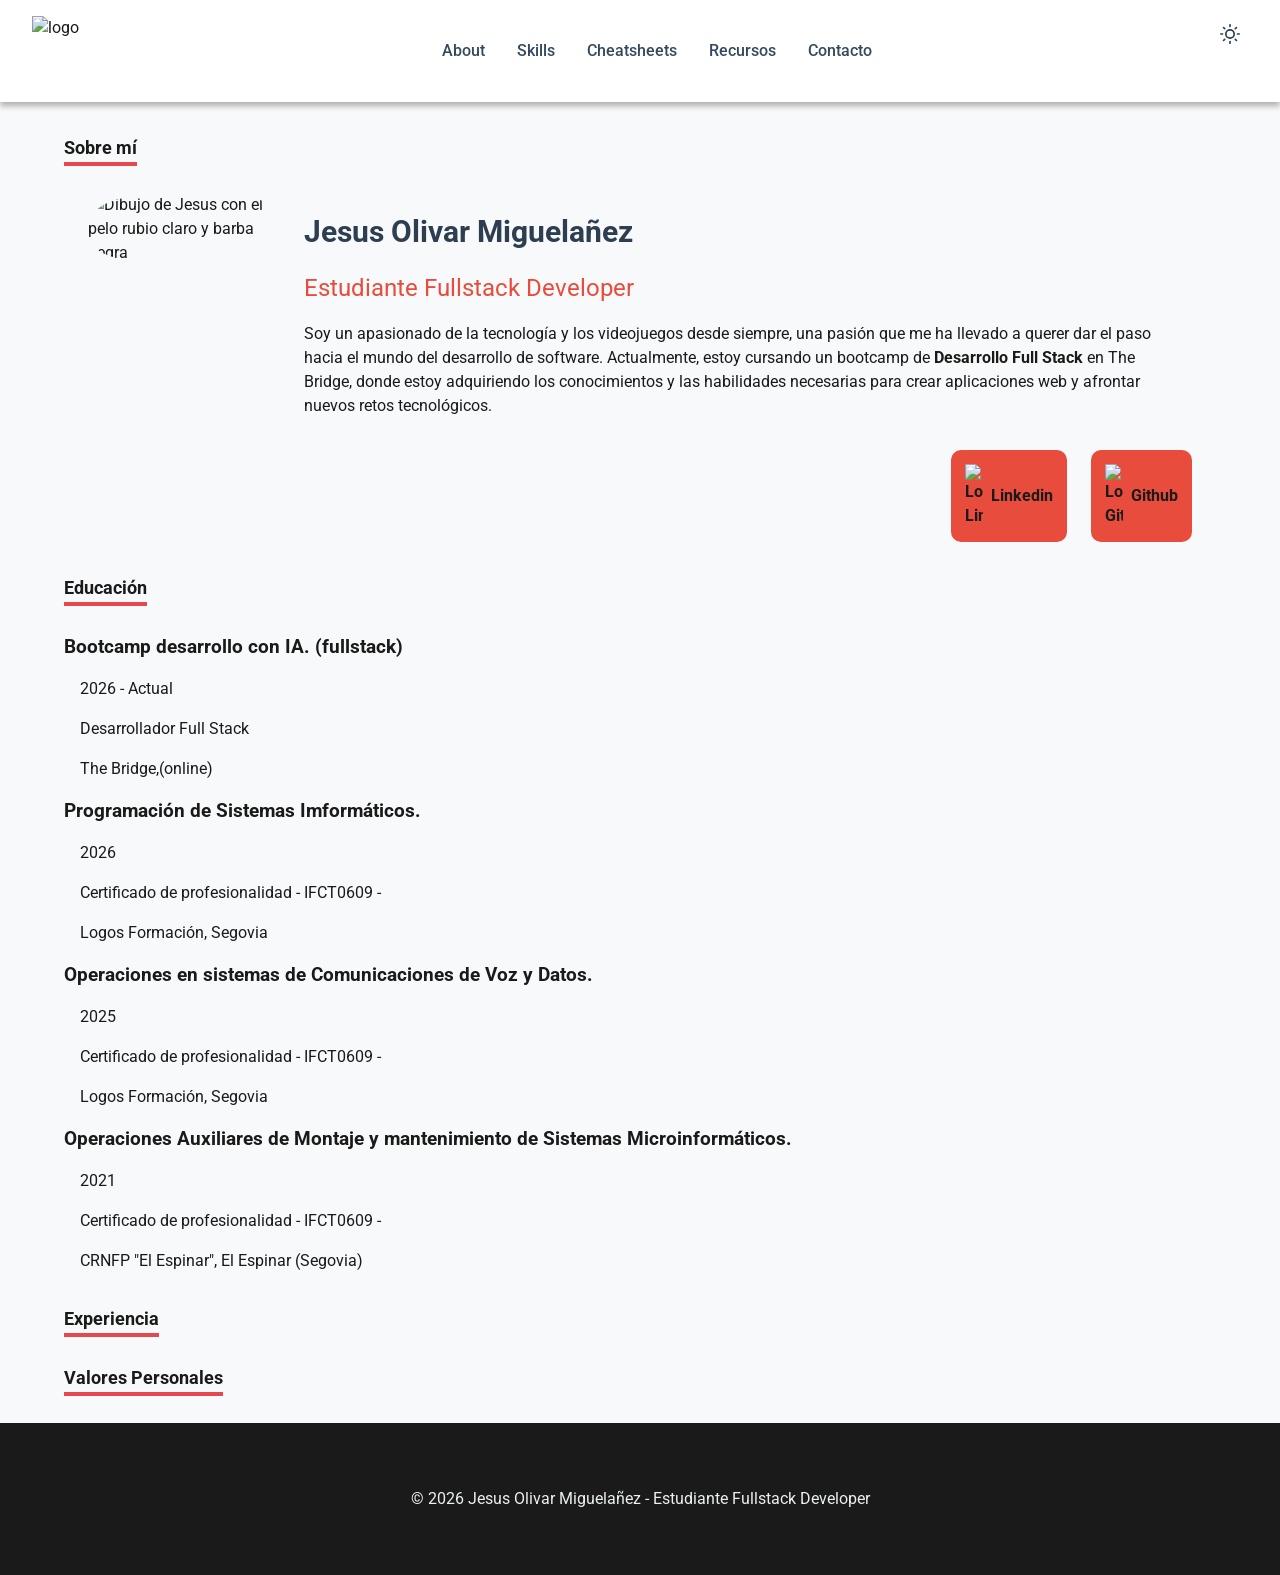
==== about.html @ a86edf4b "algunos arreglos en css" ====
<!doctype html>
<html lang="es">
    <head>
        <meta charset="UTF-8" />
        <meta name="viewport" content="width=device-width, initial-scale=1.0" />
        <title>Home - Portfolio de Jesús Olivar Migueláñez</title>
        <meta
            name="description"
            content="Portfolio personal de Jesús Olivar Migueláñez, estudiante de desarrollo Fullstack" />
        <link rel="icon" href="https://res.cloudinary.com/pslzx5jd/image/upload/v1795026582/favicon.ico" sizes="32x32" />
        <link
            rel="icon"
            href="https://res.cloudinary.com/pslzx5jd/image/upload/v1795026582/Dragon-minimalista_blanco_ico.svg"
            type="image/svg+xml" />
        <link
            rel="apple-touch-icon"
            href="https://res.cloudinary.com/pslzx5jd/image/upload/v1795026837/apple-touch-icon.png" />
        <link rel="stylesheet" href="css/reset.css" />
        <link rel="stylesheet" href="css/variables.css" />
        <link rel="stylesheet" href="css/styles.css" />
    </head>
    <body>
        <header>
            <div class="header">
                <a href="index.html"
                    ><img
                        id="logo-header"
                        src="https://res.cloudinary.com/pslzx5jd/image/upload/v1795026582/Dragon-minimalista_blanco_ico.svg"
                        alt="logo"
                /></a>
                <nav class="nav-header">
                    <ul class="nav-header-list">
                        <li><a href="about.html">About</a></li>
                        <li><a href="index.html#skills">Skills</a></li>
                        <li><a href="index.html#cheatsheets">Cheatsheets</a></li>
                        <li><a href="index.html#recursos">Recursos</a></li>
                        <li><a href="contacto.html">Contacto</a></li>
                    </ul>
                </nav>
                <button class="dark-mode-toggle" id="darkModeToggle" type="button" aria-label="Cambiar modo oscuro">
                    <svg
                        class="sun-icon"
                        width="20"
                        height="20"
                        viewBox="0 0 24 24"
                        fill="none"
                        stroke="currentColor"
                        stroke-width="2"
                        stroke-linecap="round"
                        stroke-linejoin="round"
                        style="display: block">
                        <circle cx="12" cy="12" r="5"></circle>
                        <line x1="12" y1="1" x2="12" y2="3"></line>
                        <line x1="12" y1="21" x2="12" y2="23"></line>
                        <line x1="4.22" y1="4.22" x2="5.64" y2="5.64"></line>
                        <line x1="18.36" y1="18.36" x2="19.78" y2="19.78"></line>
                        <line x1="1" y1="12" x2="3" y2="12"></line>
                        <line x1="21" y1="12" x2="23" y2="12"></line>
                        <line x1="4.22" y1="19.78" x2="5.64" y2="18.36"></line>
                        <line x1="18.36" y1="5.64" x2="19.78" y2="4.22"></line>
                    </svg>
                    <svg
                        class="moon-icon"
                        style="display: none"
                        width="20"
                        height="20"
                        viewBox="0 0 24 24"
                        fill="none"
                        stroke="currentColor"
                        stroke-width="2"
                        stroke-linecap="round"
                        stroke-linejoin="round">
                        <path d="M21 12.79A9 9 0 1 1 11.21 3 7 7 0 0 0 21 12.79z"></path>
                    </svg>
                </button>
                <button class="hamburger" id="hamburger" type="button" aria-label="Abrir menú">
                    <span></span>
                    <span></span>
                    <span></span>
                </button>
            </div>
        </header>
        <main>
            <section class="container">
                <h1>Sobre mí</h1>
                <article id="about-me" class="container about">
                    <div class="div-img-about">
                        <img
                            class="img-hero"
                            src="https://res.cloudinary.com/pslzx5jd/image/upload/v1793212802/jesusin_actualizado_cuadrado.jpg"
                            alt="Dibujo de Jesus con el pelo rubio claro y barba negra" />
                    </div>
                    <div>
                        <p id="nombre-about">Jesus Olivar Miguelañez</p>
                        <p id="titulo-about">Estudiante Fullstack Developer</p>
                        <p>
                            Soy un apasionado de la tecnología y los videojuegos desde siempre, una pasión que me ha llevado
                            a querer dar el paso hacia el mundo del desarrollo de software. Actualmente, estoy cursando un
                            bootcamp de
                            <strong>Desarrollo Full Stack</strong> en The Bridge, donde estoy adquiriendo los conocimientos y
                            las habilidades necesarias para crear aplicaciones web y afrontar nuevos retos tecnológicos.
                        </p>
                        <div class="links-hero">
                            <a class="about-link" href="https://www.linkedin.com/in/chechuo/" target="_blank"
                                ><img
                                    src="https://res.cloudinary.com/pslzx5jd/image/upload/v1793828974/linkedin.png"
                                    alt="Logo Linkedin" />
                                Linkedin</a
                            >
                            <a class="about-link" href="https://github.com/ChechuO" target="_blank"
                                ><img
                                    src="https://res.cloudinary.com/pslzx5jd/image/upload/v1793828979/logotipo-de-github.png"
                                    alt="Logo Github" />
                                Github</a
                            >
                        </div>
                    </div>
                </article>
            </section>
            <section class="container">
                <h2>Educación</h2>
                <ul>
                    <li class="about-card">
                        <h3>Bootcamp desarrollo con IA. (fullstack)</h3>
                        <p class="about-card-date">2026 - Actual</p>
                        <p class="about-card-title">Desarrollador Full Stack</p>
                        <p class="about-card-centre">The Bridge,(online)</p>
                    </li>
                    <li class="about-card">
                        <h3>Programación de Sistemas Imformáticos.</h3>
                        <p class="about-card-date">2026</p>
                        <p class="about-card-title">Certificado de profesionalidad - IFCT0609 -</p>
                        <p class="about-card-centre">Logos Formación, Segovia</p>
                    </li>
                    <li class="about-card">
                        <h3>Operaciones en sistemas de Comunicaciones de Voz y Datos.</h3>
                        <p class="about-card-date">2025</p>
                        <p class="about-card-title">Certificado de profesionalidad - IFCT0609 -</p>
                        <p class="about-card-centre">Logos Formación, Segovia</p>
                    </li>
                    <li class="about-card">
                        <h3>Operaciones Auxiliares de Montaje y mantenimiento de Sistemas Microinformáticos.</h3>
                        <p class="about-card-date">2021</p>
                        <p class="about-card-title">Certificado de profesionalidad - IFCT0609 -</p>
                        <p class="about-card-centre">CRNFP "El Espinar", El Espinar (Segovia)</p>
                    </li>
                </ul>
            </section>
            <section class="container">
                <h2>Experiencia</h2>
                <ul></ul>
            </section>
            <section class="container">
                <h2>Valores Personales</h2>
                <ul></ul>
            </section>
        </main>
        <footer class="footer">
            <p>&copy; 2026 Jesus Olivar Miguelañez - Estudiante Fullstack Developer</p>
        </footer>
        <script type="module" src="script.js"></script>
    </body>
</html>
---- css/variables.css ----
:root {
    /* Colores principales */
    --primary: #2c3e50;
    --secondary: #e74c3c;
    --accent: #3498db;
    --highlight: #f39c12;
    --success: #27ae60;

    /* Colores neutros */
    --dark: #1a1a1a;
    --grey-dark: #34495e;
    --grey: #7f8c8d;
    --grey-light: #ecf0f1;
    --light: #f8f9fa;
    --white: #ffffff;

    /* Tipografía */
    --font-light: 300;
    --font-regular: 400;
    --font-medium: 500;
    --font-bold: 700;
    --font-black: 900;

    /* Tamaños de fuente */
    --fs-xs: 0.75rem; /* 12px */
    --fs-sm: 0.875rem; /* 14px */
    --fs-base: 1rem; /* 16px */
    --fs-lg: 1.125rem; /* 18px */
    --fs-xl: 1.25rem; /* 20px */
    --fs-2xl: 1.5rem; /* 24px */
    --fs-3xl: 1.875rem; /* 30px */
    --fs-4xl: 2.25rem; /* 36px */
    --fs-5xl: 3rem; /* 48px */

    /* Espaciado */
    --spacing-xs: 0.5rem;
    --spacing-sm: 1rem;
    --spacing-md: 1.5rem;
    --spacing-lg: 2rem;
    --spacing-xl: 3rem;
    --spacing-2xl: 4rem;

    /* Transiciones */
    --transition-fast: 0.2s ease;
    --transition-base: 0.3s ease;
    --transition-slow: 0.5s ease;

    /* Breakpoints  */
    --bp-sm: 576px;
    --bp-md: 768px;
    --bp-lg: 992px;
    --bp-xl: 1200px;

    /* Bordes */
    --radius-sm: 4px;
    --radius-md: 8px;
    --radius-lg: 12px;
    --radius-xl: 16px;
    --radius-full: 999px;

    /* Sombras */
    --shadow-sm: 0 1px 3px rgba(0, 0, 0, 0.3);
    --shadow-md: 0 4px 6px rgba(0, 0, 0, 0.3);
    --shadow-lg: 0 10px 25px rgba(0, 0, 0, 0.4);
    --shadow-xl: 0 20px 40px rgba(0, 0, 0, 0.6);
}
---- css/styles.css ----
@import url('https://fonts.googleapis.com/css2?family=Roboto:ital,wght@0,100..900;1,100..900&display=swap');

/*-------------- Body -------------*/

body {
    font-family: 'Roboto', sans-serif;
    font-weight: var(--font-regular);
    color: var(--dark);
    background-color: var(--light);
}
.container {
    max-width: 1200px;
    margin: 0 auto;
    padding: 0 var(--spacing-md);
}

h1,
h2 {
    margin: var(--spacing-lg) auto;
    font-size: var(--fs-lg);
    font-weight: var(--font-bold);
    text-decoration: underline;
    text-decoration-color: #e5484d;
    text-underline-offset: var(--spacing-xs);
    text-decoration-thickness: 4px;
}

p {
    margin: var(--spacing-sm);
}

/*-------------- Header -------------*/
header {
    position: sticky;
    top: 0;
    width: 100%;
    background-color: var(--white);
    box-shadow: var(--shadow-md);
    z-index: 1000;
    padding: var(--spacing-sm) var(--spacing-lg);
}

#logo-header {
    display: block;
    height: 70px;
    width: 70px;
}
.header {
    display: flex;
}
.nav-header {
    display: flex;
    justify-content: space-between;
    align-items: center;
    max-width: 1200px;
    margin: 0 auto;
}

.nav-main {
    flex: 1;
}
.nav-header-list {
    display: flex;
    gap: var(--spacing-lg);
    justify-content: center;
}

.nav-header-list a {
    color: var(--grey-dark);
    font-weight: var(--font-medium);
    transition: color var(--transition-base);
    position: relative;
}

.nav-header-list a::after {
    content: '';
    position: absolute;
    bottom: -5px;
    left: 0;
    width: 0;
    height: 2px;
    background-color: var(--secondary);
    transition: width var(--transition-base);
}

.nav-header-list a:hover {
    color: var(--secondary);
}

.nav-header-list a:hover::after {
    width: 100%;
}

/* Dark Mode Toggle Button */
.dark-mode-toggle {
    display: flex;
    background: none;
    border: none;
    color: var(--primary);
    cursor: pointer;
    padding: var(--spacing-xs);
    border-radius: var(--radius-sm);
    transition: all var(--transition-base);
}

.dark-mode-toggle:hover {
    background-color: var(--grey-light);
    transform: rotate(15deg);
}

.dark-mode-toggle svg {
    display: block;
    align-items: center;
}

/* Hamburger Menu */
.hamburger {
    display: none;
    background: none;
    border: none;
    padding: 0;
    flex-direction: column;
    justify-content: space-between;
    align-items: center;
    width: 30px;
    height: 24px;
    cursor: pointer;
    z-index: 1001;
}
.hamburguer:hover {
    background-color: inherit;
}

.hamburger span {
    width: 100%;
    height: 3px;
    background-color: var(--primary);
    border-radius: 2px;
    transition: all var(--transition-base);
}

/* Animación hamburguesa activa */
.hamburger.active span:nth-child(1) {
    transform: translateY(10.5px) rotate(45deg);
}

.hamburger.active span:nth-child(2) {
    opacity: 0;
}

.hamburger.active span:nth-child(3) {
    transform: translateY(-10.5px) rotate(-45deg);
}

@media (max-width: 768px) {
    header {
        padding: var(--spacing-sm);
    }

    #logo-header {
        height: 45px;
        width: 45px;
    }
    /* .dark-mode-toggle {
        order: ;
    } */
    .nav-header-list {
        position: relative;
    }

    /* Mostrar hamburguesa y botón dark mode en mobile */
    .hamburger {
        display: flex;
        margin-left: var(--spacing-xs);
        margin-top: var(--spacing-xs);
    }

    .dark-mode-toggle {
        display: flex;
        margin-left: var(--spacing-sm);
    }

    /* Ocultar menú por defecto en mobile */
    .nav-header-list {
        position: fixed;
        top: 72px;
        right: -250px;
        width: 250px;
        height: calc(100vh - 72px);
        background-color: var(--white);
        flex-direction: column;
        padding: var(--spacing-lg);
        box-shadow: var(--shadow-lg);
        opacity: 0;
        transition:
            right var(--transition-base),
            opacity var(--transition-base);
        z-index: 998;
    }

    /* Menú activo en mobile */
    .nav-header-list.active {
        right: 0;
        opacity: 1;
    }

    .nav-header-list li {
        width: 100%;
        text-align: center;
        padding: var(--spacing-sm) 0;
        border-bottom: 1px solid var(--grey-light);
    }

    .nav-header-list li:last-child {
        border-bottom: none;
    }

    .nav-header-list a::after {
        display: none;
    }
}

/*-------------- HERO -------------*/

.hero {
    display: flex;
    flex-direction: row;
    justify-content: space-around;
    align-items: center;
    text-align: center;
    margin: var(--spacing-lg) auto;
    padding-top: var(--spacing-xl);
}

.hero h1 {
    font-size: var(--fs-4xl);
    font-weight: var(--font-bold);
    color: var(--primary);
    margin: var(--spacing-md);
    text-decoration: none;
}
.hero p {
    font-size: var(--fs-2xl);
    font-weight: var(--font-regular);
    color: var(--secondary);
}
.img-hero {
    border: 4px solid var(--color-text);
    border-radius: 40%;
    min-height: auto;
    min-width: 200px;
    background-color: var(--color-text);
    color: var(--color-background);
}
.links-hero {
    display: flex;
    justify-content: flex-end;
    align-items: center;
    gap: var(--spacing-md);
    transition: color 0.3s ease;
    margin-top: var(--spacing-lg);
}
.about-link {
    background-color: var(--secondary);
    border-radius: 10px;
    padding: var(--fs-sm);
    color: var(--color-background);
    font-size: var(--font-size-md);
    font-weight: var(--font-bold);
    display: flex;
    align-items: center;
    gap: var(--spacing-xs);
}
.about-link img {
    display: inline;
    height: auto;
    width: var(--fs-lg);
}

.about-link:hover {
    transform: translateY(-5px);
    box-shadow: var(--shadow-md);
}
/*-------------- Footer -------------*/
.footer {
    background-color: var(--dark);
    color: var(--grey-light);
    padding: var(--spacing-xl);
    text-align: center;
}
.star-footer {
    display: inline-block;
    font-size: var(--fs-xl);
    color: var(--highlight);
    animation: twinkle 2s ease-in-out infinite;
}

@keyframes twinkle {
    0%,
    100% {
        transform: scale(0.8) rotate(0deg);
        opacity: 0.6;
        text-shadow: 0 0 2px var(--highlight);
    }
    50% {
        transform: scale(1.15) rotate(15deg);
        opacity: 1;
        text-shadow:
            0 0 8px var(--highlight),
            0 0 20px var(--highlight);
    }
}

/*-------------- About -------------*/
#about-me {
    display: flex;
    justify-content: center;
}

.about #nombre-about {
    color: var(--primary);
    font-size: var(--fs-3xl);
    font-weight: var(--font-bold);
    margin: var(--spacing-sm);
}
.about #titulo-about {
    color: var(--secondary);
    font-size: var(--fs-2xl);
    font-weight: var(--font-regular);
    margin: var(--spacing-sm);
}

@media (max-width: 768px) {
    #about-me {
        flex-wrap: wrap;
    }
}
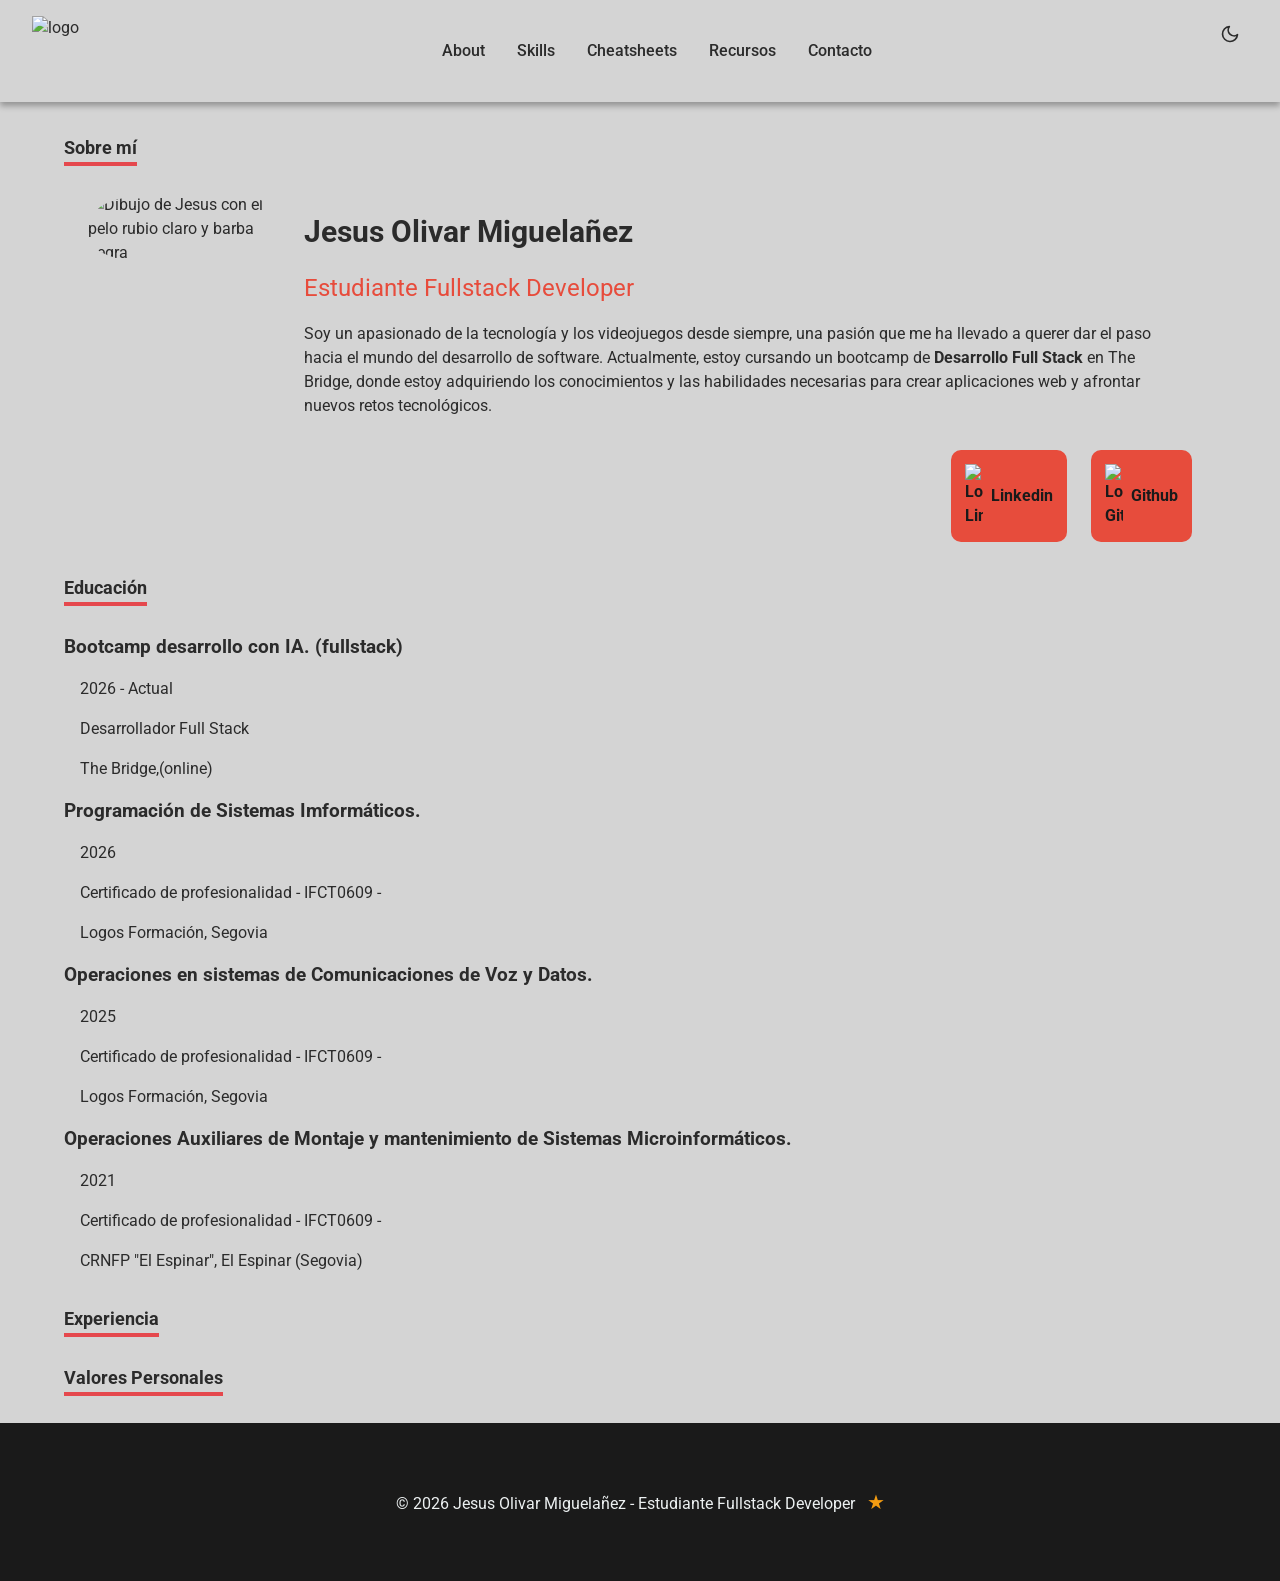
==== commit 3939f6da: "añadida funcionalidad modo oscuro y boton hamburguesa" ====
--- a/about.html
+++ b/about.html
@@ -20,66 +20,7 @@
         <link rel="stylesheet" href="css/styles.css" />
     </head>
     <body>
-        <header>
-            <div class="header">
-                <a href="index.html"
-                    ><img
-                        id="logo-header"
-                        src="https://res.cloudinary.com/pslzx5jd/image/upload/v1795026582/Dragon-minimalista_blanco_ico.svg"
-                        alt="logo"
-                /></a>
-                <nav class="nav-header">
-                    <ul class="nav-header-list">
-                        <li><a href="about.html">About</a></li>
-                        <li><a href="index.html#skills">Skills</a></li>
-                        <li><a href="index.html#cheatsheets">Cheatsheets</a></li>
-                        <li><a href="index.html#recursos">Recursos</a></li>
-                        <li><a href="contacto.html">Contacto</a></li>
-                    </ul>
-                </nav>
-                <button class="dark-mode-toggle" id="darkModeToggle" type="button" aria-label="Cambiar modo oscuro">
-                    <svg
-                        class="sun-icon"
-                        width="20"
-                        height="20"
-                        viewBox="0 0 24 24"
-                        fill="none"
-                        stroke="currentColor"
-                        stroke-width="2"
-                        stroke-linecap="round"
-                        stroke-linejoin="round"
-                        style="display: block">
-                        <circle cx="12" cy="12" r="5"></circle>
-                        <line x1="12" y1="1" x2="12" y2="3"></line>
-                        <line x1="12" y1="21" x2="12" y2="23"></line>
-                        <line x1="4.22" y1="4.22" x2="5.64" y2="5.64"></line>
-                        <line x1="18.36" y1="18.36" x2="19.78" y2="19.78"></line>
-                        <line x1="1" y1="12" x2="3" y2="12"></line>
-                        <line x1="21" y1="12" x2="23" y2="12"></line>
-                        <line x1="4.22" y1="19.78" x2="5.64" y2="18.36"></line>
-                        <line x1="18.36" y1="5.64" x2="19.78" y2="4.22"></line>
-                    </svg>
-                    <svg
-                        class="moon-icon"
-                        style="display: none"
-                        width="20"
-                        height="20"
-                        viewBox="0 0 24 24"
-                        fill="none"
-                        stroke="currentColor"
-                        stroke-width="2"
-                        stroke-linecap="round"
-                        stroke-linejoin="round">
-                        <path d="M21 12.79A9 9 0 1 1 11.21 3 7 7 0 0 0 21 12.79z"></path>
-                    </svg>
-                </button>
-                <button class="hamburger" id="hamburger" type="button" aria-label="Abrir menú">
-                    <span></span>
-                    <span></span>
-                    <span></span>
-                </button>
-            </div>
-        </header>
+        <header id="header"></header>
         <main>
             <section class="container">
                 <h1>Sobre mí</h1>
@@ -155,9 +96,7 @@
                 <ul></ul>
             </section>
         </main>
-        <footer class="footer">
-            <p>&copy; 2026 Jesus Olivar Miguelañez - Estudiante Fullstack Developer</p>
-        </footer>
-        <script type="module" src="script.js"></script>
+        <footer id="footer"></footer>
+        <script type="module" src="./js/main.js"></script>
     </body>
 </html>
--- a/css/variables.css
+++ b/css/variables.css
@@ -1,10 +1,15 @@
 :root {
     /* Colores principales */
-    --primary: #2c3e50;
+    --primary: #2b2b2b;
     --secondary: #e74c3c;
     --accent: #3498db;
     --highlight: #f39c12;
     --success: #27ae60;
+    --background: #d4d4d4;
+
+    /* Colores principales dark */
+    --primary-d: #d4d4d4;
+    --background-d: #121212;
 
     /* Colores neutros */
     --dark: #1a1a1a;
--- a/css/styles.css
+++ b/css/styles.css
@@ -5,8 +5,14 @@
 body {
     font-family: 'Roboto', sans-serif;
     font-weight: var(--font-regular);
-    color: var(--dark);
-    background-color: var(--light);
+    color: var(--primary);
+    background-color: var(--background);
+    display: flex;
+    flex-direction: column;
+    margin: 0;
+}
+main {
+    flex: 1;
 }
 .container {
     max-width: 1200px;
@@ -34,7 +40,7 @@
     position: sticky;
     top: 0;
     width: 100%;
-    background-color: var(--white);
+    background-color: var(--background);
     box-shadow: var(--shadow-md);
     z-index: 1000;
     padding: var(--spacing-sm) var(--spacing-lg);
@@ -50,15 +56,12 @@
 }
 .nav-header {
     display: flex;
-    justify-content: space-between;
+    justify-content: space-around;
     align-items: center;
     max-width: 1200px;
     margin: 0 auto;
 }
 
-.nav-main {
-    flex: 1;
-}
 .nav-header-list {
     display: flex;
     gap: var(--spacing-lg);
@@ -66,7 +69,6 @@
 }
 
 .nav-header-list a {
-    color: var(--grey-dark);
     font-weight: var(--font-medium);
     transition: color var(--transition-base);
     position: relative;
@@ -92,11 +94,14 @@
 }
 
 /* Dark Mode Toggle Button */
+button {
+    color: inherit;
+}
+
 .dark-mode-toggle {
     display: flex;
     background: none;
     border: none;
-    color: var(--primary);
     cursor: pointer;
     padding: var(--spacing-xs);
     border-radius: var(--radius-sm);
@@ -104,7 +109,6 @@
 }
 
 .dark-mode-toggle:hover {
-    background-color: var(--grey-light);
     transform: rotate(15deg);
 }
 
@@ -153,22 +157,10 @@
 }
 
 @media (max-width: 768px) {
-    header {
-        padding: var(--spacing-sm);
-    }
-
     #logo-header {
         height: 45px;
         width: 45px;
     }
-    /* .dark-mode-toggle {
-        order: ;
-    } */
-    .nav-header-list {
-        position: relative;
-    }
-
-    /* Mostrar hamburguesa y botón dark mode en mobile */
     .hamburger {
         display: flex;
         margin-left: var(--spacing-xs);
@@ -186,9 +178,9 @@
         top: 72px;
         right: -250px;
         width: 250px;
-        height: calc(100vh - 72px);
-        background-color: var(--white);
+        background-color: var(--background);
         flex-direction: column;
+        justify-content: flex-start;
         padding: var(--spacing-lg);
         box-shadow: var(--shadow-lg);
         opacity: 0;
@@ -214,10 +206,6 @@
     .nav-header-list li:last-child {
         border-bottom: none;
     }
-
-    .nav-header-list a::after {
-        display: none;
-    }
 }
 
 /*-------------- HERO -------------*/
@@ -229,13 +217,11 @@
     align-items: center;
     text-align: center;
     margin: var(--spacing-lg) auto;
-    padding-top: var(--spacing-xl);
 }
 
 .hero h1 {
     font-size: var(--fs-4xl);
     font-weight: var(--font-bold);
-    color: var(--primary);
     margin: var(--spacing-md);
     text-decoration: none;
 }
@@ -245,12 +231,9 @@
     color: var(--secondary);
 }
 .img-hero {
-    border: 4px solid var(--color-text);
     border-radius: 40%;
     min-height: auto;
     min-width: 200px;
-    background-color: var(--color-text);
-    color: var(--color-background);
 }
 .links-hero {
     display: flex;
@@ -264,8 +247,8 @@
     background-color: var(--secondary);
     border-radius: 10px;
     padding: var(--fs-sm);
-    color: var(--color-background);
-    font-size: var(--font-size-md);
+    color: var(--dark);
+    font-size: var(--fs-md);
     font-weight: var(--font-bold);
     display: flex;
     align-items: center;
@@ -281,8 +264,31 @@
     transform: translateY(-5px);
     box-shadow: var(--shadow-md);
 }
+
+@media (max-width: 768px) {
+    .hero {
+        flex-direction: column;
+        padding-top: var(--spacing-md);
+    }
+
+    .img-hero {
+        min-width: 0;
+        width: 100%;
+        max-width: 200px;
+        height: auto;
+    }
+
+    .hero h1 {
+        font-size: var(--fs-2xl);
+    }
+
+    .links-hero {
+        justify-content: center;
+        flex-wrap: wrap;
+    }
+}
 /*-------------- Footer -------------*/
-.footer {
+#footer {
     background-color: var(--dark);
     color: var(--grey-light);
     padding: var(--spacing-xl);
@@ -318,7 +324,6 @@
 }
 
 .about #nombre-about {
-    color: var(--primary);
     font-size: var(--fs-3xl);
     font-weight: var(--font-bold);
     margin: var(--spacing-sm);
@@ -335,3 +340,19 @@
         flex-wrap: wrap;
     }
 }
+
+/*-------------- Modo Oscuro -------------*/
+
+.modo-oscuro {
+    color: var(--primary-d);
+    background-color: var(--background-d);
+}
+.hamburger.modo-oscuro span {
+    background-color: var(--background);
+}
+@media (max-width: 768px) {
+    .nav-header-list.modo-oscuro {
+        color: var(--primary-d);
+        background-color: var(--background-d);
+    }
+}
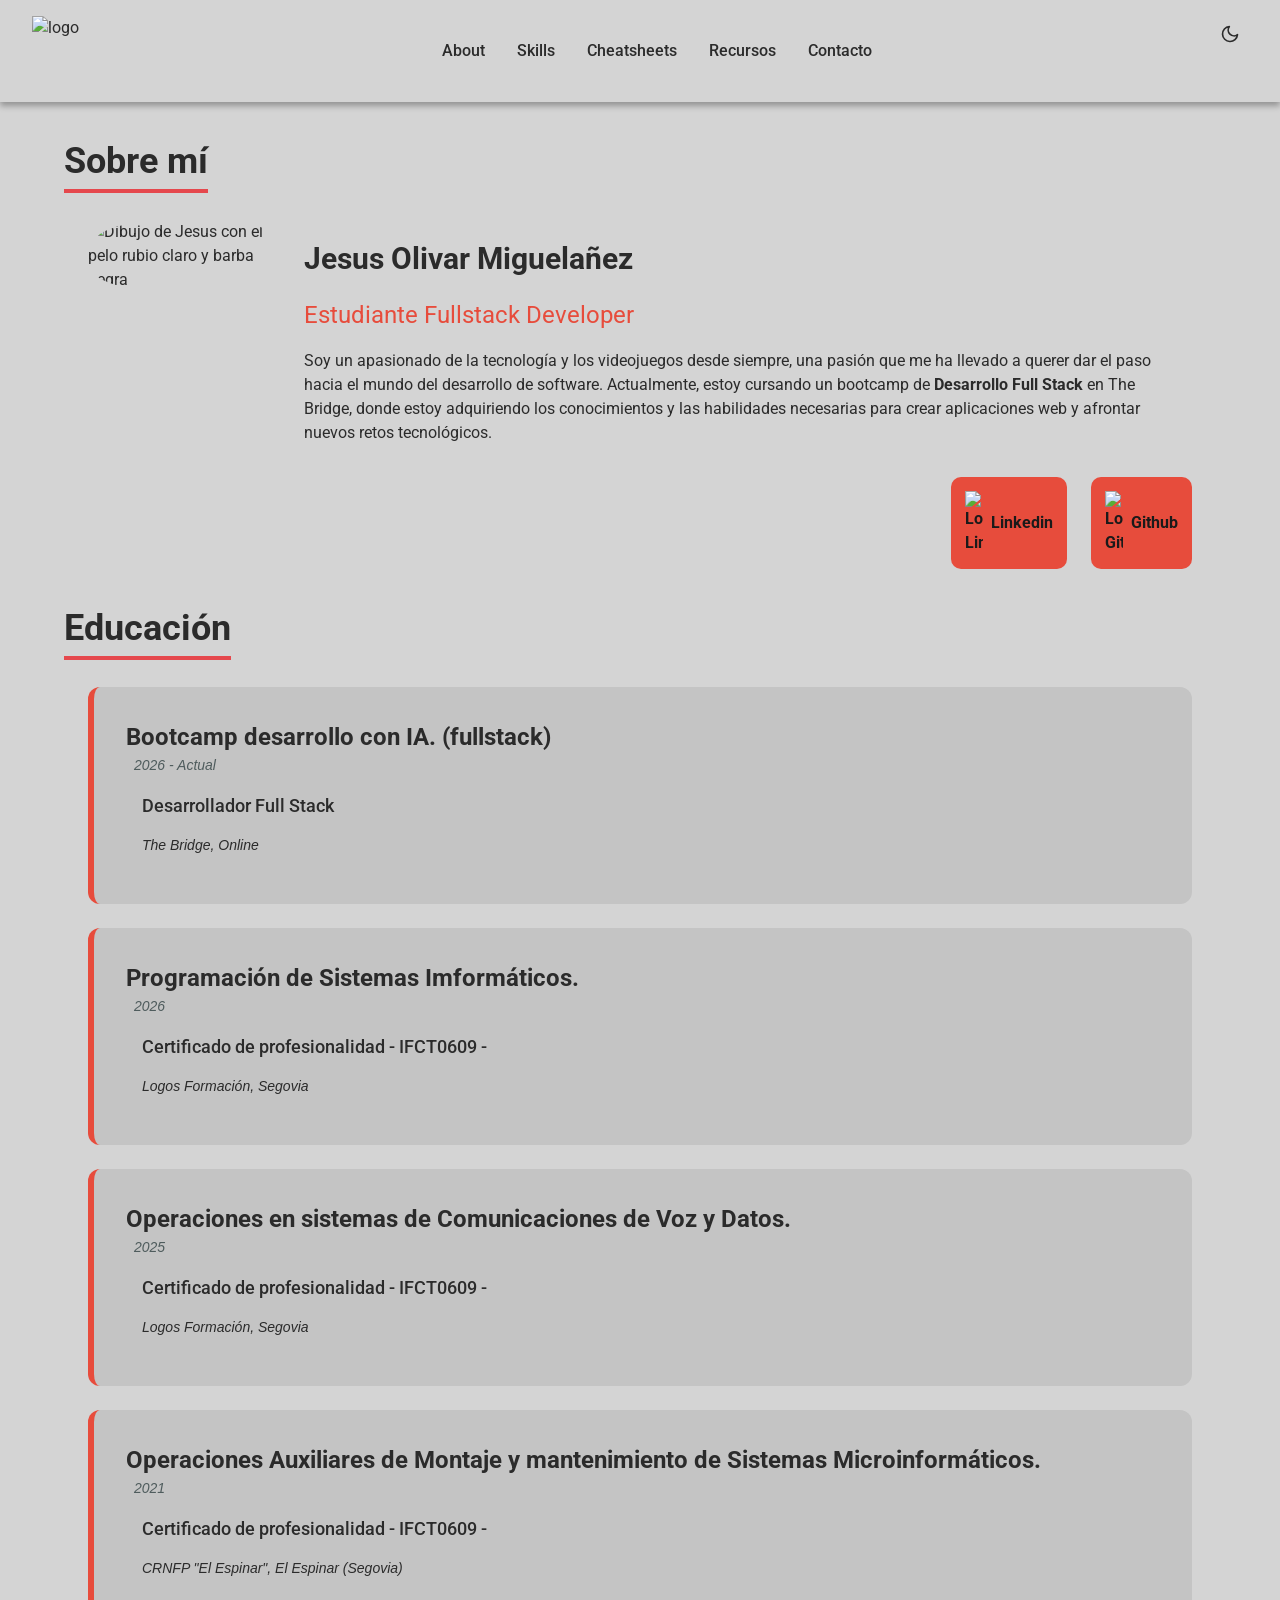
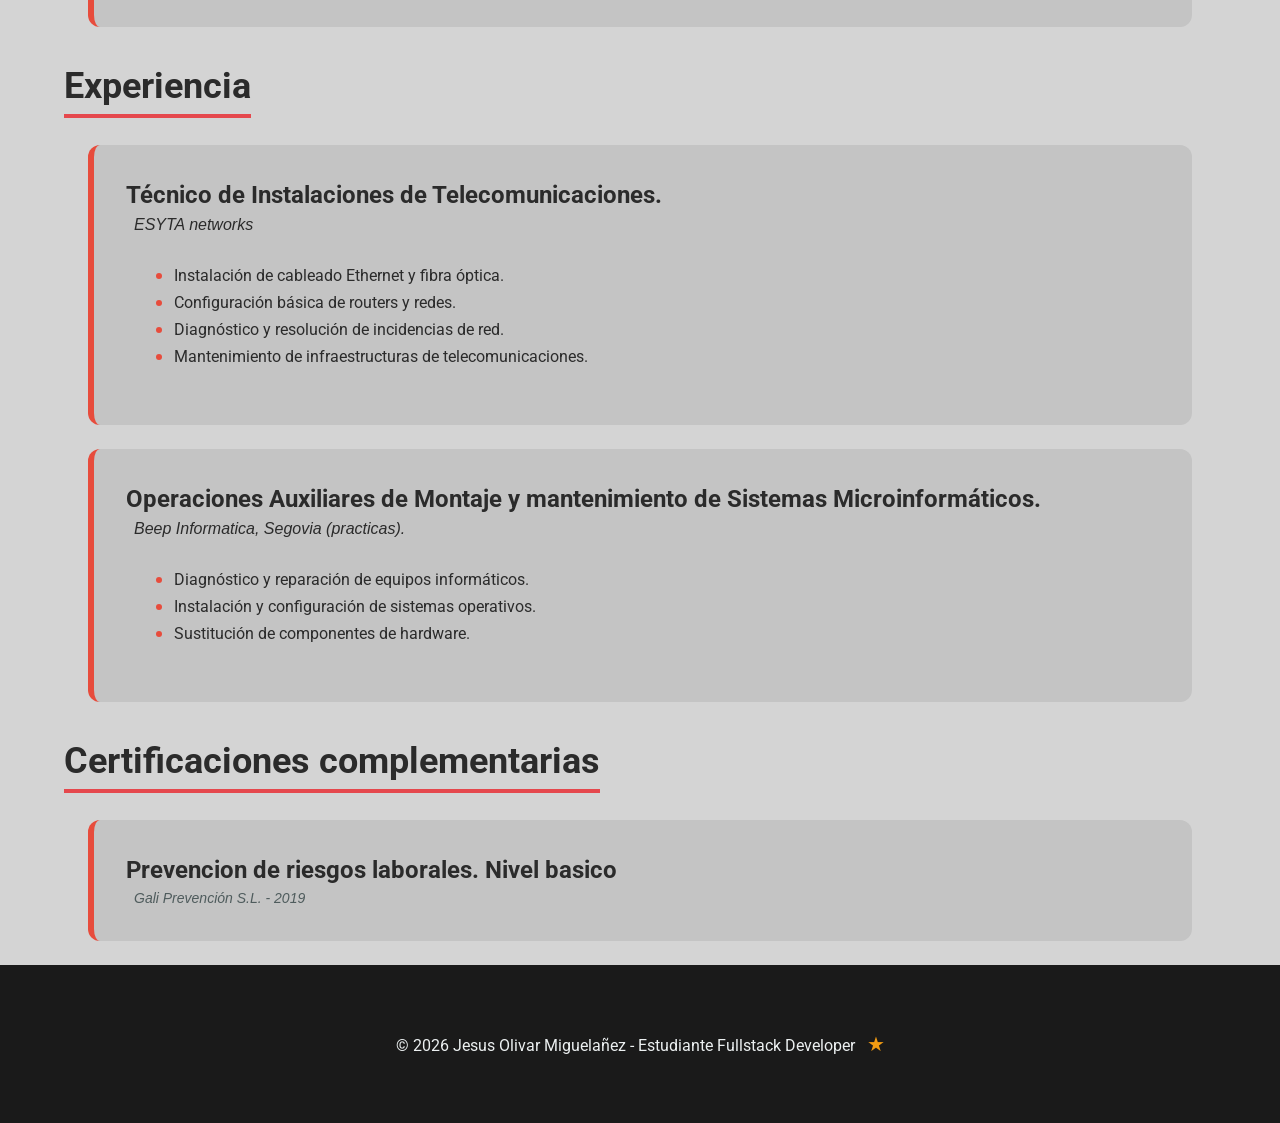
==== commit 65ec6d55: "se añade contenido a about y a contacto" ====
--- a/about.html
+++ b/about.html
@@ -62,38 +62,67 @@
                 <h2>Educación</h2>
                 <ul>
                     <li class="about-card">
-                        <h3>Bootcamp desarrollo con IA. (fullstack)</h3>
+                        <h3 class="about-card-titulo">Bootcamp desarrollo con IA. (fullstack)</h3>
                         <p class="about-card-date">2026 - Actual</p>
-                        <p class="about-card-title">Desarrollador Full Stack</p>
-                        <p class="about-card-centre">The Bridge,(online)</p>
+                        <p class="about-card-nombrereal">Desarrollador Full Stack</p>
+                        <p class="about-card-centro">The Bridge, Online</p>
                     </li>
                     <li class="about-card">
-                        <h3>Programación de Sistemas Imformáticos.</h3>
+                        <h3 class="about-card-titulo">Programación de Sistemas Imformáticos.</h3>
                         <p class="about-card-date">2026</p>
-                        <p class="about-card-title">Certificado de profesionalidad - IFCT0609 -</p>
-                        <p class="about-card-centre">Logos Formación, Segovia</p>
+                        <p class="about-card-nombrereal">Certificado de profesionalidad - IFCT0609 -</p>
+                        <p class="about-card-centro">Logos Formación, Segovia</p>
                     </li>
                     <li class="about-card">
-                        <h3>Operaciones en sistemas de Comunicaciones de Voz y Datos.</h3>
+                        <h3 class="about-card-titulo">Operaciones en sistemas de Comunicaciones de Voz y Datos.</h3>
                         <p class="about-card-date">2025</p>
-                        <p class="about-card-title">Certificado de profesionalidad - IFCT0609 -</p>
-                        <p class="about-card-centre">Logos Formación, Segovia</p>
+                        <p class="about-card-nombrereal">Certificado de profesionalidad - IFCT0609 -</p>
+                        <p class="about-card-centro">Logos Formación, Segovia</p>
                     </li>
                     <li class="about-card">
-                        <h3>Operaciones Auxiliares de Montaje y mantenimiento de Sistemas Microinformáticos.</h3>
+                        <h3 class="about-card-titulo">
+                            Operaciones Auxiliares de Montaje y mantenimiento de Sistemas Microinformáticos.
+                        </h3>
                         <p class="about-card-date">2021</p>
-                        <p class="about-card-title">Certificado de profesionalidad - IFCT0609 -</p>
-                        <p class="about-card-centre">CRNFP "El Espinar", El Espinar (Segovia)</p>
+                        <p class="about-card-nombrereal">Certificado de profesionalidad - IFCT0609 -</p>
+                        <p class="about-card-centro">CRNFP "El Espinar", El Espinar (Segovia)</p>
                     </li>
                 </ul>
             </section>
             <section class="container">
                 <h2>Experiencia</h2>
-                <ul></ul>
+                <ul>
+                    <li class="about-card">
+                        <h3 class="about-card-titulo">Técnico de Instalaciones de Telecomunicaciones.</h3>
+                        <p class="about-card-empresa">ESYTA networks</p>
+                        <ul class="about-card-list">
+                            <li>Instalación de cableado Ethernet y fibra óptica.</li>
+                            <li>Configuración básica de routers y redes.</li>
+                            <li>Diagnóstico y resolución de incidencias de red.</li>
+                            <li>Mantenimiento de infraestructuras de telecomunicaciones.</li>
+                        </ul>
+                    </li>
+                    <li class="about-card">
+                        <h3 class="about-card-titulo">
+                            Operaciones Auxiliares de Montaje y mantenimiento de Sistemas Microinformáticos.
+                        </h3>
+                        <p class="about-card-empresa">Beep Informatica, Segovia (practicas).</p>
+                        <ul class="about-card-list">
+                            <li>Diagnóstico y reparación de equipos informáticos.</li>
+                            <li>Instalación y configuración de sistemas operativos.</li>
+                            <li>Sustitución de componentes de hardware.</li>
+                        </ul>
+                    </li>
+                </ul>
             </section>
             <section class="container">
-                <h2>Valores Personales</h2>
-                <ul></ul>
+                <h2>Certificaciones complementarias</h2>
+                <ul>
+                    <li class="about-card">
+                        <h3 class="about-card-titulo">Prevencion de riesgos laborales. Nivel basico</h3>
+                        <p class="about-card-date">Gali Prevención S.L. - 2019</p>
+                    </li>
+                </ul>
             </section>
         </main>
         <footer id="footer"></footer>
--- a/css/variables.css
+++ b/css/variables.css
@@ -2,14 +2,12 @@
     /* Colores principales */
     --primary: #2b2b2b;
     --secondary: #e74c3c;
+    --reduced: #4f5c5d;
     --accent: #3498db;
     --highlight: #f39c12;
     --success: #27ae60;
     --background: #d4d4d4;
-
-    /* Colores principales dark */
-    --primary-d: #d4d4d4;
-    --background-d: #121212;
+    --background-top: #c4c4c4;
 
     /* Colores neutros */
     --dark: #1a1a1a;
@@ -69,3 +67,10 @@
     --shadow-lg: 0 10px 25px rgba(0, 0, 0, 0.4);
     --shadow-xl: 0 20px 40px rgba(0, 0, 0, 0.6);
 }
+/* Modo oscuro*/
+:root[data-theme='oscuro'] {
+    --primary: #d4d4d4;
+    --background: #121212;
+    --background-top: #222222;
+    --reduced: #7f8c8d;
+}
--- a/css/styles.css
+++ b/css/styles.css
@@ -11,6 +11,10 @@
     flex-direction: column;
     margin: 0;
 }
+*:focus-visible {
+    outline: 2px solid var(--secondary);
+    outline-offset: 2px;
+}
 main {
     flex: 1;
 }
@@ -23,11 +27,11 @@
 h1,
 h2 {
     margin: var(--spacing-lg) auto;
-    font-size: var(--fs-lg);
+    font-size: var(--fs-4xl);
     font-weight: var(--font-bold);
     text-decoration: underline;
     text-decoration-color: #e5484d;
-    text-underline-offset: var(--spacing-xs);
+    text-underline-offset: var(--spacing-sm);
     text-decoration-thickness: 4px;
 }
 
@@ -341,18 +345,128 @@
     }
 }
 
-/*-------------- Modo Oscuro -------------*/
-
-.modo-oscuro {
-    color: var(--primary-d);
-    background-color: var(--background-d);
-}
-.hamburger.modo-oscuro span {
+.about-card {
+    border-radius: var(--radius-lg);
+    border-left: 6px solid var(--secondary);
+    padding: var(--spacing-lg);
+    margin: var(--spacing-md);
+    background-color: var(--background-top);
+}
+.about-card-titulo {
+    font-size: var(--fs-2xl);
+    font-weight: var(--font-bold);
+}
+.about-card-date {
+    color: var(--reduced);
+    font-weight: var(--font-light);
+    font-size: var(--fs-sm);
+    font-style: italic;
+    margin: 0 var(--spacing-xs);
+    padding: 0;
+}
+.about-card-nombrereal {
+    font-weight: var(--font-medium);
+    font-size: var(--fs-lg);
+}
+.about-card-centro {
+    font-weight: var(--font-regular);
+    font-size: var(--fs-sm);
+    font-style: italic;
+}
+.about-card-empresa {
+    font-weight: var(--font-regular);
+    font-size: var(--fs-md);
+    font-style: italic;
+    margin: 0 var(--spacing-xs);
+    padding: 0;
+}
+.about-card-list {
+    list-style-type: disc;
+    margin: var(--spacing-md) var(--spacing-xl);
+}
+
+.about-card-list li::marker {
+    color: var(--secondary);
+    font-size: var(--fs-lg);
+}
+
+/* Contact Section */
+
+.comentario-contactos {
+    margin: 0;
+}
+.form-container {
+    display: flex;
+    flex-direction: column;
+    border-radius: var(--radius-md);
+    gap: var(--spacing-md);
+    background-color: var(--background-top);
+    padding: var(--spacing-lg);
+    margin: var(--spacing-xl) 0;
+}
+
+.form-group {
+    display: flex;
+    flex-direction: column;
+    gap: var(--spacing-xs);
+}
+
+.form-group label {
+    font-weight: var(--font-medium);
+    color: var(--primary);
+}
+
+.form-group input,
+.form-group textarea {
+    color: var(--primary);
+    padding: var(--spacing-sm) var(--spacing-md);
+    border: 1px solid var(--reduced);
+    border-radius: var(--radius-sm);
+    transition: all var(--transition-base);
     background-color: var(--background);
-}
-@media (max-width: 768px) {
-    .nav-header-list.modo-oscuro {
-        color: var(--primary-d);
-        background-color: var(--background-d);
-    }
-}
+    font-size: var(--fs-base);
+}
+.form-group input::placeholder,
+.form-group textarea::placeholder {
+    color: var(--reduced);
+}
+
+.form-group input:focus,
+.form-group textarea:focus {
+    outline: none;
+    border: 2px solid var(--secondary);
+    box-shadow: 4 4 4 3px rgba(52, 152, 219, 0.1);
+}
+
+.form-group textarea {
+    resize: vertical;
+    min-height: 120px;
+}
+.form-btn {
+    display: flex;
+    align-items: center;
+    gap: var(--spacing-xs);
+}
+.btn-submit,
+.btn-reset {
+    background-color: var(--secondary);
+    color: var(--dark);
+    border-radius: var(--radius-md);
+    border: none;
+    transition: all var(--transition-base);
+    font-weight: var(--font-medium);
+}
+.btn-submit {
+    padding: var(--spacing-sm) var(--spacing-xl);
+    font-size: var(--fs-base);
+}
+.btn-reset {
+    font-size: var(--fs-4xl);
+}
+.btn-submit:hover,
+.btn-reset:hover {
+    background-color: var(--dark);
+    transform: translateY(-2px);
+    box-shadow: var(--shadow-md);
+    color: var(--light);
+}
